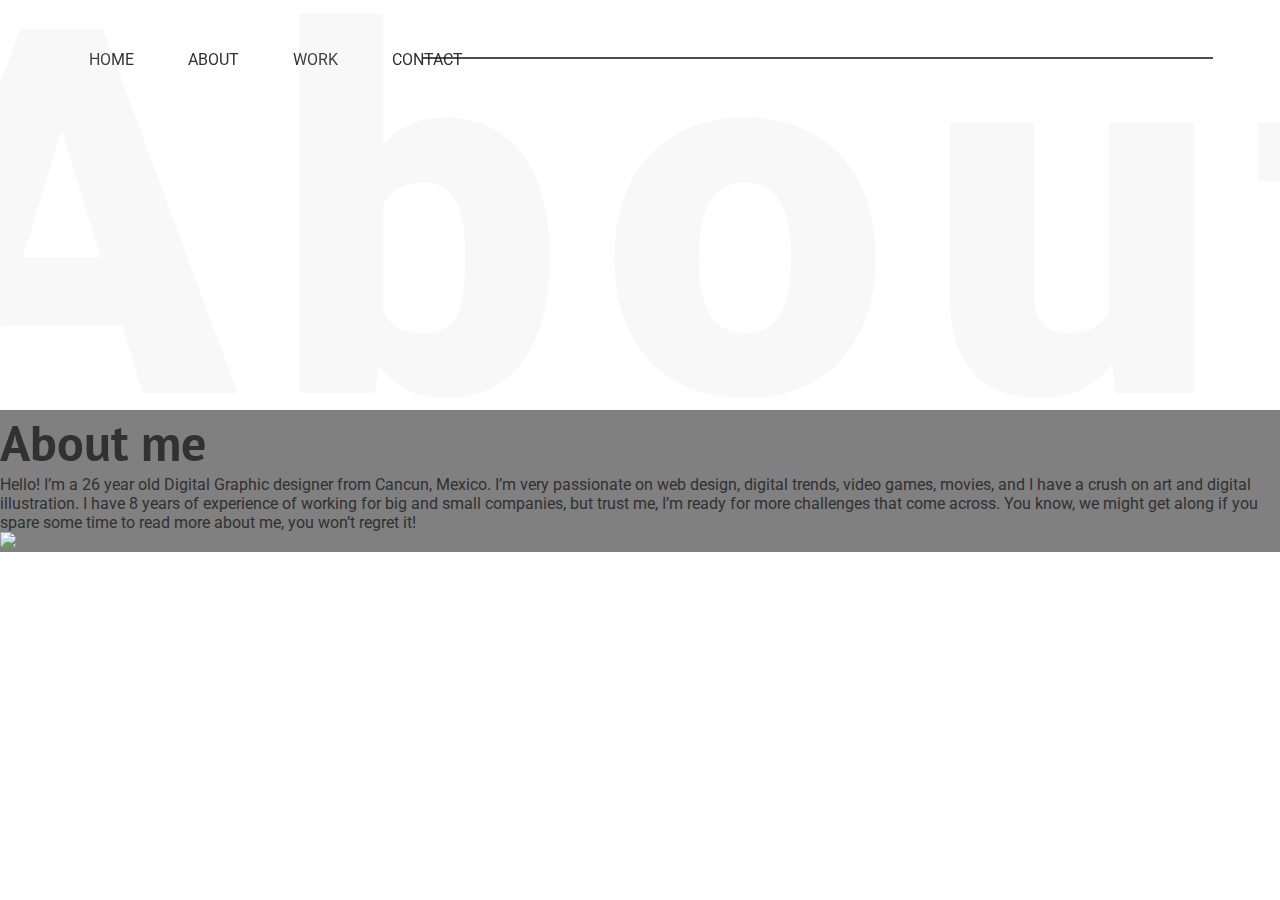
==== about-me.html @ 59eb557c "First things" ====
<!DOCTYPE html>
<html>
<head>
	<title>About me</title>
	<meta charset="UTF-8">
	<meta name="viewport" content="width=device-width, initial-scale=1.0">
	<link rel="stylesheet" type="text/css" href="CSS/_page-style.css">
	<link href="https://fonts.googleapis.com/css?family=Roboto:300,400" rel="stylesheet">
	<link href="https://fonts.googleapis.com/css?family=PT+Sans:400,700" rel="stylesheet"></head>
<body>
	<div id="mn-wr">
		<div id="mn-list">
		<a href="index.html">HOME</a>
		<a href="about-me.html">ABOUT</a>
		<a href="work.html">WORK</a>
		<a href="contact.html">CONTACT</a>
		<a href="javascript:void(0);" class="icon" onclick="myFunction()">
	    	<i class="fa fa-bars"></i>
	  	</a>
	  		<div id="line"></div>
	  	</div>

	</div>

	<div id="bg-wrap">
		<span class="bg-text">A</span>
		<span class="bg-text">b</span>
		<span class="bg-text">o</span>
		<span class="bg-text">u</span>
		<span class="bg-text">t</span>
	</div>

	<div id="cont-container">
		<div>
			<h1>About me</h1>
			<p>Hello! I’m a 26 year old Digital Graphic designer from 
		Cancun, Mexico. I’m very passionate on web design, 
		digital trends, video games, movies, and I have a crush 
		on art and digital illustration.
		I have 8 years of experience of working for big and 
		small companies, but trust me, I’m ready for more 
		challenges that come across. You know, we might get 
		along if you spare some time to read more about me, 
		you won’t regret it!</p>
		</div>
		<img src="#">
	</div>



</body>
</html>
---- CSS/_page-style.css ----
/*GENERAL STYLES*/
*{
	margin: 0;
	padding: 0;
	
}
html{
	scroll-behavior: smooth;
}
body{
	max-width: 100%;
	min-height: 100vh;
	overflow: hidden;
	font-family: 'Roboto', sans-serif;
	mix-blend-mode: difference;
	color:#313131;
}
::selection {
  background-color: #000;
  color:#FFF;
}

span{
	cursor:default;
}

a{
	color:#313131;
	text-decoration: none;
	cursor: pointer;

}

h1{
	font-family: 'PT Sans', sans-serif;
	font-size: 50px;
}

h2{
	font-family: 'PT Sans', sans-serif;
	font-size: 120px;
}

#bg-wrap{
	width: 100vw;
	height: .8em;

	display: inline-flex;

	font-size: 40vw;
	font-weight: 900;
	position: relative;
	top: 1.5vh;
	z-index: -1;

	align-items: center;
	justify-content: center;
	overflow: hidden;

}
.bg-text{
	color: #CECECE;
	opacity: 0.15;

	padding-left: 3%;
}
#cont-container{
	background-color: grey;
}

/*MENU*/
#mn-wr {
	width:100%;

	padding: 50px 0;

	position: fixed;
	z-index: 1;

	mix-blend-mode: difference;

}

#mn-list {
	margin-left: 5%;
	width: auto;
}
#mn-list a{
	padding: 0 25px;
}

#line{
	height: 2px;
	width: 65%;

	position: relative;
	right: -12%;
	top: -12px;

	margin: 0 auto;

	background-color: #4E4E4E;
	mix-blend-mode: difference;
}

/*HOME*/

#home-wrap{
	height: 280px;
	width: 50vw;

	position: relative;
	bottom: 25vh;
	margin: 0 auto;

	font-family: PT Sans;
	font-size: 50px;
	font-weight: 400;
	text-align: center;
}

#home-wrap p{
	font-size: 16px;
}

#pro-act{

	font-family: Roboto;
	font-size: 30px;
	text-align: center;

}	

.skills{
    display: inline-flex;
    flex-wrap: wrap;
    padding: 0 25px;
    margin: 25px 0;
    
    align-items: center;

    color: inherit;
    font-weight: 300;
    font-size: 30px !important;
	justify-content: center;
}
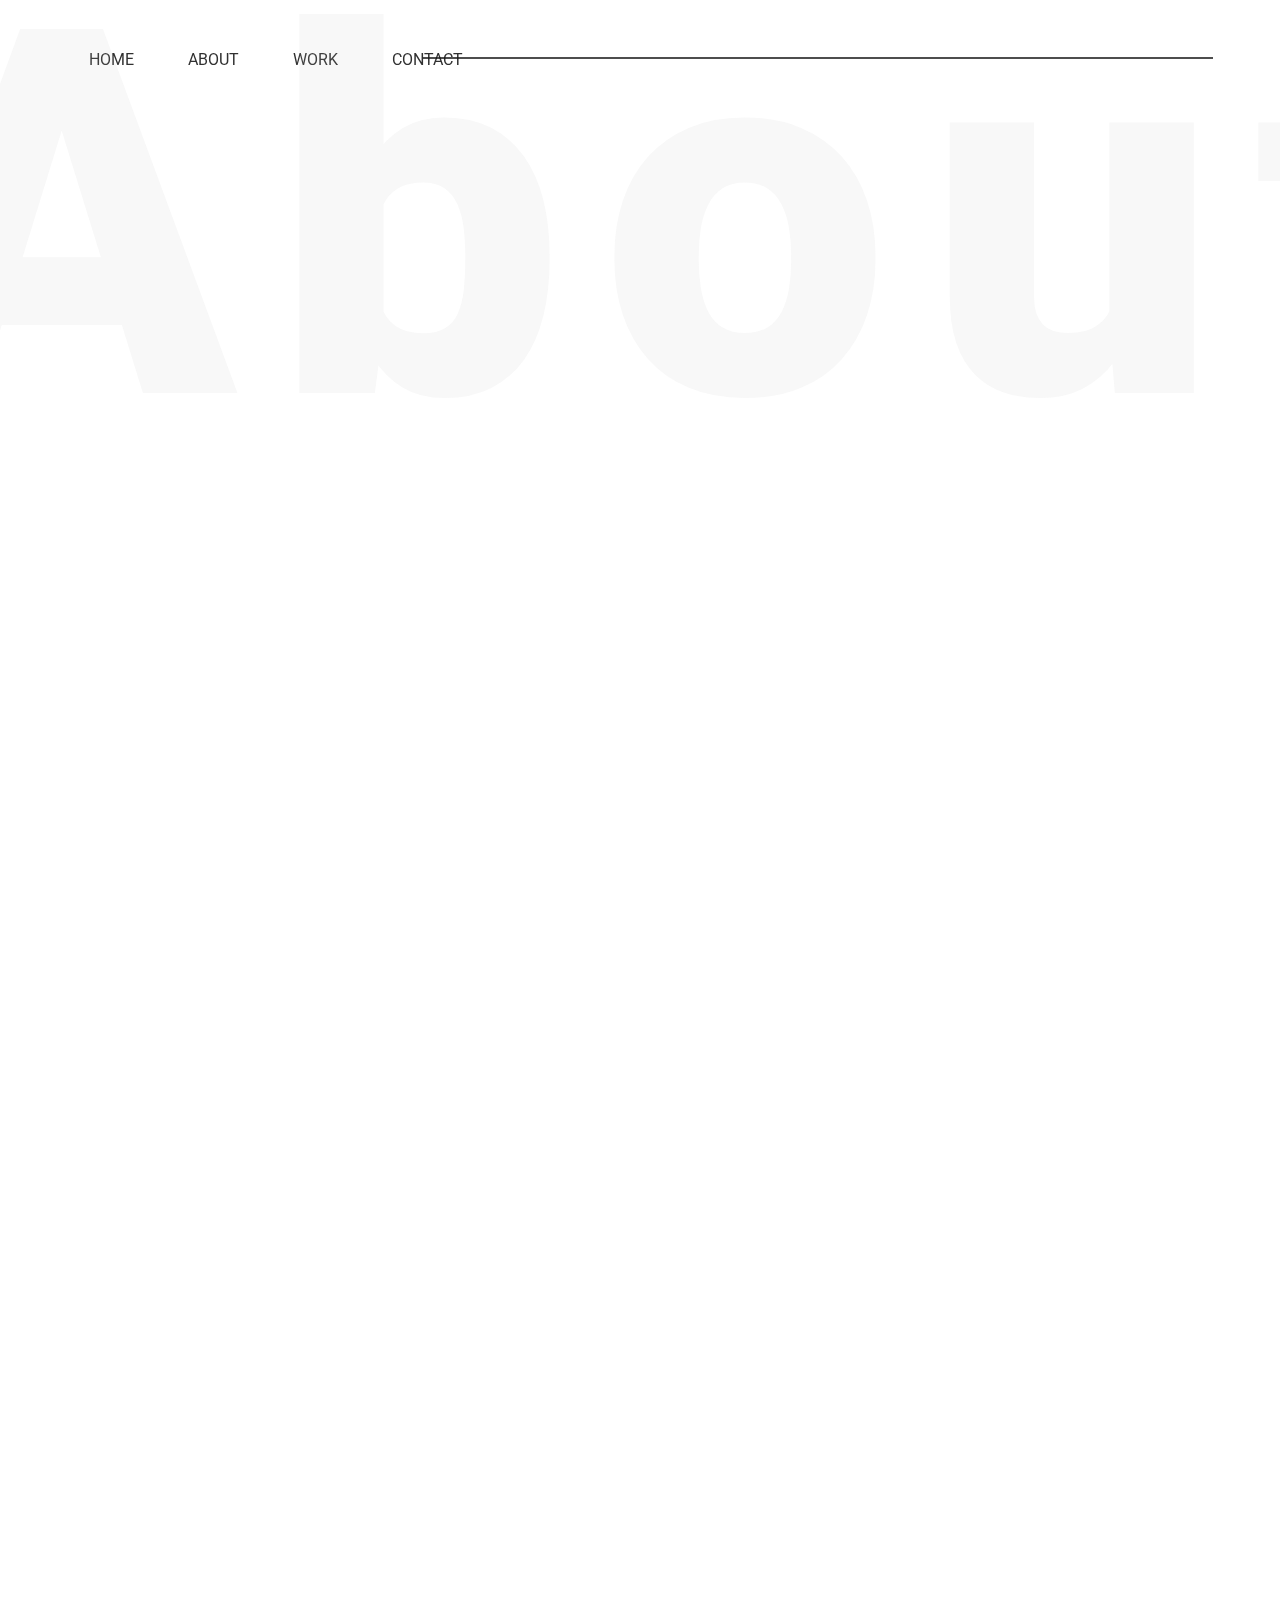
==== commit 8b814bc9: "Added work page cards" ====
--- a/about-me.html
+++ b/about-me.html
@@ -31,19 +31,30 @@
 	</div>
 
 	<div id="cont-container">
-		<div>
+		<div class="co-di pr-im-cont" style="background-color: black">
+		
+		</div>
+		<div class="co-di">
 			<h1>About me</h1>
 			<p>Hello! I’m a 26 year old Digital Graphic designer from 
 		Cancun, Mexico. I’m very passionate on web design, 
 		digital trends, video games, movies, and I have a crush 
 		on art and digital illustration.
+		<br>
+		<br>
 		I have 8 years of experience of working for big and 
 		small companies, but trust me, I’m ready for more 
 		challenges that come across. You know, we might get 
 		along if you spare some time to read more about me, 
 		you won’t regret it!</p>
+		<h3>Prevous companies</h3>
+		<a href="project.html">
+			<div>
+				<img src="#">
+			</div>
+		</a>
 		</div>
-		<img src="#">
+		
 	</div>
 
 
--- a/CSS/_page-style.css
+++ b/CSS/_page-style.css
@@ -8,12 +8,11 @@
 	scroll-behavior: smooth;
 }
 body{
-	max-width: 100%;
 	min-height: 100vh;
-	overflow: hidden;
 	font-family: 'Roboto', sans-serif;
 	mix-blend-mode: difference;
 	color:#313131;
+	overflow-x: hidden;
 }
 ::selection {
   background-color: #000;
@@ -36,10 +35,17 @@
 	font-size: 50px;
 }
 
+h1, h3{
+	margin-bottom: 70px;
+}
+
 h2{
 	font-family: 'PT Sans', sans-serif;
 	font-size: 120px;
 }
+p{
+	font-size: 24px;
+}
 
 #bg-wrap{
 	width: 100vw;
@@ -65,7 +71,36 @@
 	padding-left: 3%;
 }
 #cont-container{
-	background-color: grey;
+	margin: 0 5%;
+
+	position: absolute;
+	top: 15vh;
+
+	display: inline-flex;
+
+	text-align: right;
+
+}
+
+.pr-im-cont{
+	height: 100vh;
+	width: 646px;
+	position: relative;
+	top: -15vh;
+	overflow: hidden;
+	margin-right: 193px;
+	background-image: url("https://scontent.fmid1-1.fna.fbcdn.net/v/t1.0-9/602220_10151522706194729_2018308845_n.jpg?_nc_cat=111&_nc_ht=scontent.fmid1-1.fna&oh=2e2324277e0fb6f97cd0990d94faa212&oe=5D1626DA");
+	background-color: #cccccc; /* Used if the image is unavailable */
+	background-position: center; /* Center the image */
+	background-repeat: no-repeat; /* Do not repeat the image */
+	background-size: cover; /* Resize the background image to cover the entire container */
+}
+.co-di{
+	width: 50%
+}
+
+img{
+  background-color: #cccccc; /* Used if the image is unavailable */
 }
 
 /*MENU*/
@@ -115,12 +150,13 @@
 
 	font-family: PT Sans;
 	font-size: 50px;
-	font-weight: 400;
+	font-weight: 900;
 	text-align: center;
 }
 
 #home-wrap p{
 	font-size: 16px;
+	font-weight: 400;
 }
 
 #pro-act{
@@ -143,4 +179,55 @@
     font-weight: 300;
     font-size: 30px !important;
 	justify-content: center;
+}
+
+
+/*PROJECT CARDS*/
+.cards{
+	margin-bottom: 50px;
+    background-color: melon;
+    width: 100%;
+    height: 447px;
+    margin-left: 7.5%;
+    margin-right: 7.5%;
+}
+.card-l{
+	text-align: left;
+}
+.card-r{
+	text-align: right
+
+}
+.proj-card-im{
+	width: 447px;
+	height: 447px;
+	overflow: hidden;
+	position: absolute;
+	top:0;
+
+}
+
+.clipping{
+    width: 447px;
+    height: 447px;
+    overflow: hidden;
+    z-index: 2;
+}
+.clipping h2{
+	width: auto;
+	z-index: 2;
+}
+.clipping img{
+}
+
+.cards h2{
+	position: relative;
+    top: -389px;
+}
+.sm-txt{
+	margin-left: 125px;
+}
+.wht-ttl{
+	color: #fff;
+    top: -479px !important;
 }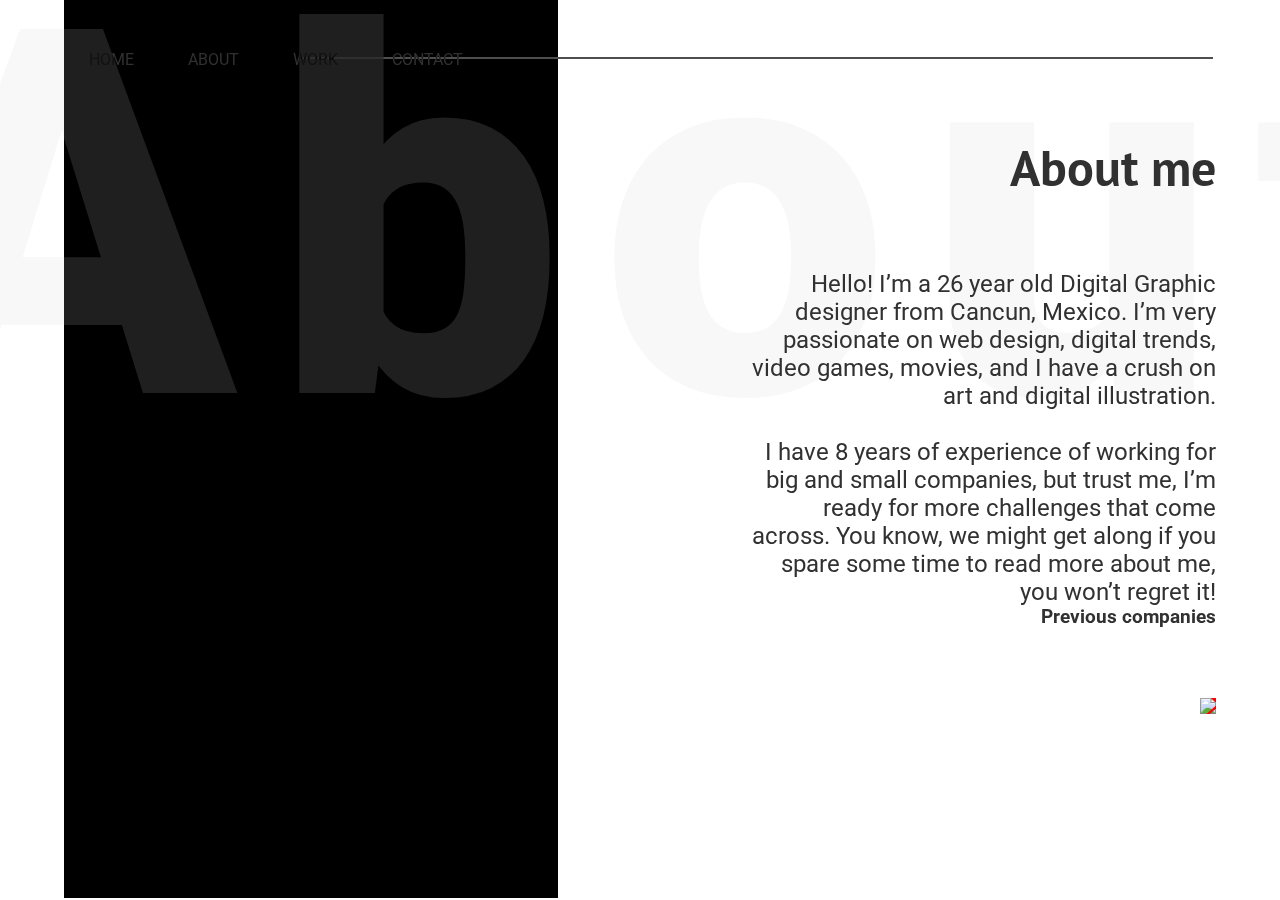
==== commit f0f54f3c: "Work pages done" ====
--- a/about-me.html
+++ b/about-me.html
@@ -4,7 +4,7 @@
 	<title>About me</title>
 	<meta charset="UTF-8">
 	<meta name="viewport" content="width=device-width, initial-scale=1.0">
-	<link rel="stylesheet" type="text/css" href="CSS/_page-style.css">
+	<link rel="stylesheet" type="text/css" href="_css/page-style.css">
 	<link href="https://fonts.googleapis.com/css?family=Roboto:300,400" rel="stylesheet">
 	<link href="https://fonts.googleapis.com/css?family=PT+Sans:400,700" rel="stylesheet"></head>
 <body>
@@ -47,7 +47,7 @@
 		challenges that come across. You know, we might get 
 		along if you spare some time to read more about me, 
 		you won’t regret it!</p>
-		<h3>Prevous companies</h3>
+		<h3>Previous companies</h3>
 		<a href="project.html">
 			<div>
 				<img src="#">
--- a/_css/page-style.css
+++ b/_css/page-style.css
@@ -0,0 +1,377 @@
+/*GENERAL STYLES*/
+*{
+	margin: 0;
+	padding: 0;
+
+	-webkit-font-smoothing: antialiased;
+	-moz-osx-font-smoothing: grayscale;
+}
+html{
+	scroll-behavior: smooth;
+}
+body{
+	min-height: 100vh;
+	font-family: 'Roboto', sans-serif;
+	mix-blend-mode: difference;
+	color:#313131;
+	overflow-x: hidden;
+}
+::-moz-selection {
+  background-color: #000;
+  color:#FFF;
+}
+::selection {
+  background-color: #000;
+  color:#FFF;
+}
+
+span{
+	cursor:default;
+}
+
+a{
+	color:#313131;
+	text-decoration: none;
+	cursor: pointer;
+	border-bottom: 0 solid #313131;
+}
+a:hover{
+	border-bottom: 2px solid #313131;
+}
+a:active{
+	border-bottom: 2px solid #313131;
+}
+
+h1{
+	font-family: 'PT Sans', sans-serif;
+	font-size: 50px;
+}
+
+h1, h3{
+	margin-bottom: 70px;
+	text-align: right;
+}
+
+h2{
+	font-family: 'PT Sans', sans-serif;
+	font-size: 120px;
+}
+p{
+	font-size: 24px;
+}
+
+img{
+  background-color: red; /* Used if the image is unavailable */
+}
+
+/* width */
+::-webkit-scrollbar {
+  width: 0px;
+}
+
+#bg-wrap{
+	width: 100vw;
+	height: .8em;
+
+	display: -webkit-inline-box;
+	display: -ms-inline-flexbox;
+	display: inline-flex;
+
+	font-size: 40vw;
+	font-weight: 900;
+
+	position: relative;
+	top: 1.5vh;
+	z-index: -1;
+
+	-webkit-box-align: center;
+	-ms-flex-align: center;
+
+	align-items: center;
+	-webkit-box-pack: center;
+	-ms-flex-pack: center;
+	justify-content: center;
+
+	overflow: hidden;
+
+}
+.bg-text{
+	padding-left: 3%;
+
+	color: #CECECE;
+	opacity: 0.15;
+}
+
+#cont-container{
+	width: 90vw;
+	height: auto;
+	
+	margin: 0 auto;
+
+	position: absolute;
+	top: 15vh;
+	left: 0;
+	right: 0;
+
+	display: -webkit-inline-box;
+	display: -ms-inline-flexbox;
+	display: inline-flex;
+
+	text-align: right;
+}
+
+.co-di{
+	width: 50%;
+}
+
+.pr-im-cont{
+	height: 100vh;
+	width: 68vh;
+
+	margin-top: -15.2vh;
+	margin-right: 193px;
+
+	position: relative;
+
+	overflow: hidden;
+	mix-blend-mode: difference;
+
+	background-image: url("https://scontent.fmid1-1.fna.fbcdn.net/v/t1.0-9/602220_10151522706194729_2018308845_n.jpg?_nc_cat=111&_nc_ht=scontent.fmid1-1.fna&oh=2e2324277e0fb6f97cd0990d94faa212&oe=5D1626DA");
+	background-color: #cccccc; /* Used if the image is unavailable */
+	background-position: center; /* Center the image */
+	background-repeat: no-repeat; /* Do not repeat the image */
+	background-size: cover; /* Resize the background image to cover the entire container */
+}
+
+
+
+
+/*MENU*/
+#mn-wr {
+	width:100%;
+
+	padding: 50px 0;
+
+	position: fixed;
+	z-index: 10;
+
+	mix-blend-mode: difference;
+
+}
+
+#mn-list {
+	margin-left: 5%;
+	width: auto;
+}
+#mn-list a{
+	padding: 0 25px;
+}
+
+#line{
+	height: 2px;
+	width: 75%;
+
+	position: relative;
+	right: -7%;
+	top: -12px;
+
+	margin: 0 auto;
+
+	background-color: #4E4E4E;
+	mix-blend-mode: difference;
+}
+
+/*HOME*/
+
+#home-wrap{
+	height: 280px;
+	width: 50vw;
+
+	position: relative;
+	bottom: 25vh;
+	margin: 0 auto;
+
+	font-family: PT Sans;
+	font-size: 50px;
+	font-weight: 900;
+	text-align: center;
+}
+
+#home-wrap p{
+	font-size: 16px;
+	font-weight: 400;
+}
+
+#pro-act{
+
+	font-family: Roboto;
+	font-size: 30px;
+	text-align: center;
+
+}	
+
+.skills{
+    display: -webkit-inline-box;
+    display: -ms-inline-flexbox;
+    display: inline-flex;
+    -ms-flex-wrap: wrap;
+        flex-wrap: wrap;
+    padding: 0 25px;
+    margin: 25px 0;
+    
+    -webkit-box-align: center;
+    
+        -ms-flex-align: center;
+    
+            align-items: center;
+
+    color: inherit;
+    font-weight: 300;
+    font-size: 30px !important;
+	-webkit-box-pack: center;
+	    -ms-flex-pack: center;
+	        justify-content: center;
+}
+
+
+/*PROJECT CARDS*/
+/*w stands for work*/
+
+.w-card{
+	width: 62.97vw;
+	height: 447px;
+	display: block;
+}
+
+.clip{
+	width: 447px;
+	height: 447px;
+
+	overflow: hidden;
+-webkit-box-shadow: -9px 10px 35px 0px rgba(0,0,0,0.3);
+-moz-box-shadow: -9px 10px 35px 0px rgba(0,0,0,0.3);
+box-shadow: -9px 10px 35px 0px rgba(0,0,0,0.3);
+}
+.txt-l{
+	text-align: left;
+	position: absolute;
+	padding-right: 150%;
+}
+
+.bth-l{
+	top: 35px;
+	left:55px;
+}
+
+
+.l-h2-in-ttl{
+	z-index: 2;
+	color: white;
+}
+.left{
+	background-color: #c9c0c0;
+	position: absolute;
+}
+.txt-r{
+	text-align: right;
+	position: absolute;
+	padding-left: 50%;
+}
+.bth-r{
+	bottom: 35px;
+	right: 55px;
+}
+.r-h2-in-ttl{
+	z-index: 2;
+	color: white;
+}
+.right{
+	background-color: #c9c0c0;
+	position: absolute;
+	right: 0;
+}
+.w-cont{
+	margin-top: 6%;
+	width: 68vw;
+	margin-left: auto;
+	margin-right: auto; 
+	width: inherit;
+
+}
+.c-l{
+	position: absolute;
+	left:15%;
+	z-index: -1;
+}
+.c-r{
+	position: absolute;
+	top: 50vh;
+	z-index: 1;
+	right: 15%;
+}
+
+.c-last{
+	top: 40vh; margin-bottom: 25vh;
+}
+
+
+/*.cards{
+	margin-bottom: 50px;
+    background-color: grey;
+    width: 1216px;
+    height: 447px;
+    margin-left: 15%;
+    margin-right: 15%;
+}
+.card-l{
+	text-align: left;
+}
+.card-r{
+	align-content: right;
+	text-align: right;
+	position: absolute;
+	top:80%;
+	right: 0;
+
+}
+.proj-card-im{
+	width: 447px;
+	height: 447px;
+	position: absolute;
+	top:0;
+
+}
+
+.clipping{
+    width: 447px;
+    height: 447px;
+    overflow: hidden;
+    z-index: 2;
+    text-overflow: hidden;
+}
+.clipping{
+    width: 447px;
+    height: 447px;
+    overflow: hidden;
+    z-index: 2;
+    text-overflow: hidden;
+}
+.clipping h2{
+	width: auto;
+	z-index: 2;
+}
+
+.cards h2{
+	position: relative;
+    top: -85%;
+}
+.sm-txt-l{
+	margin-left: 125px;
+}
+.sm-txt-r{
+	margin-right: 125px;
+}
+
+.wht-ttl{
+	color: #fff;
+}*/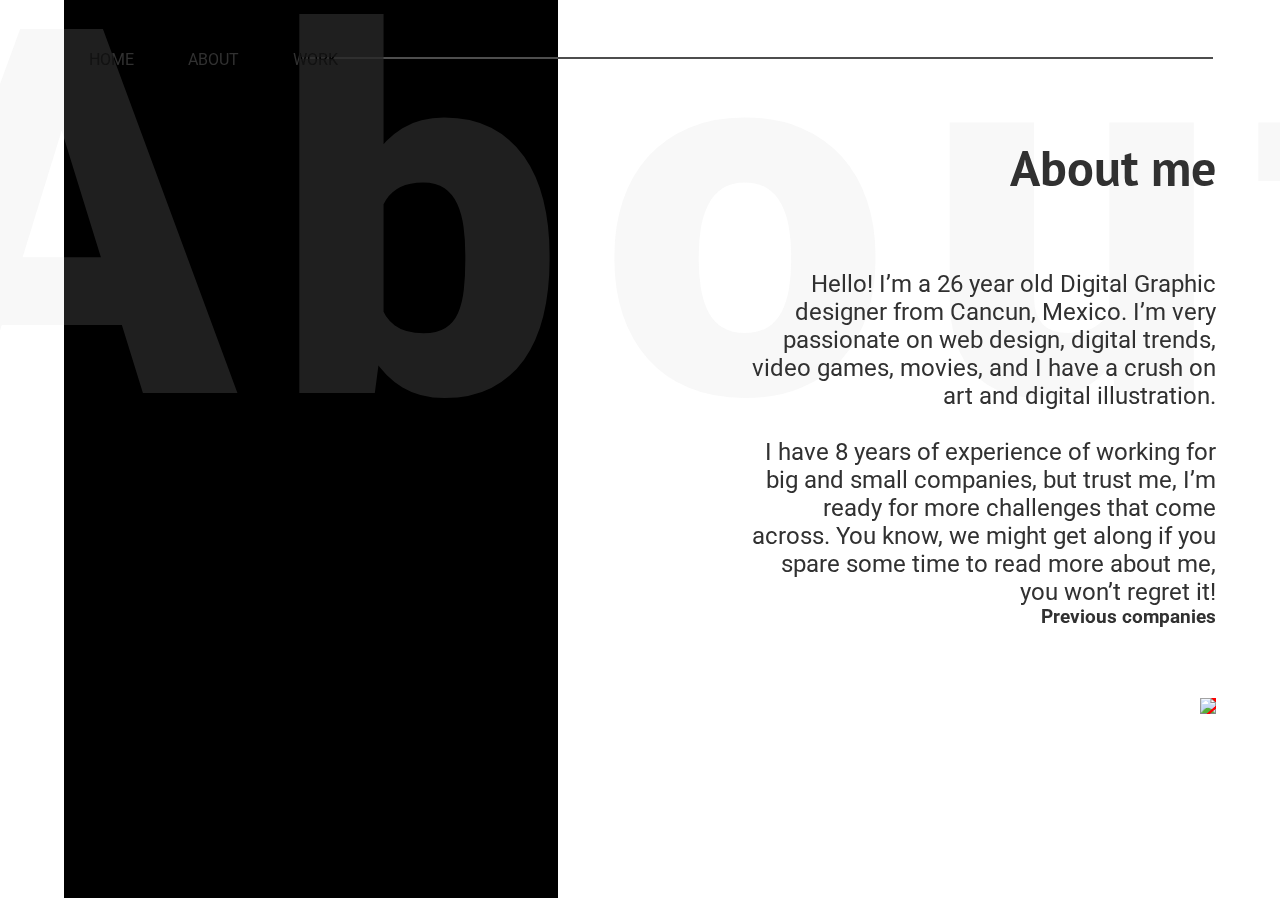
==== commit 192cbd6f: "Started the project pages" ====
--- a/about-me.html
+++ b/about-me.html
@@ -13,13 +13,12 @@
 		<a href="index.html">HOME</a>
 		<a href="about-me.html">ABOUT</a>
 		<a href="work.html">WORK</a>
-		<a href="contact.html">CONTACT</a>
-		<a href="javascript:void(0);" class="icon" onclick="myFunction()">
+		<!--<a href="javascript:void(0);" class="icon" onclick="myFunction()">
 	    	<i class="fa fa-bars"></i>
-	  	</a>
+	  	</a>-->
 	  		<div id="line"></div>
 	  	</div>
-
+	  	<div style="height: 56px;position: absolute;top: 750%;right: 5.2%;"><a href="">facebook</a><a href="">linkedin</a><a href="">send nudes</a></div>
 	</div>
 
 	<div id="bg-wrap">
--- a/_css/page-style.css
+++ b/_css/page-style.css
@@ -248,14 +248,14 @@
 	height: 447px;
 
 	overflow: hidden;
--webkit-box-shadow: -9px 10px 35px 0px rgba(0,0,0,0.3);
--moz-box-shadow: -9px 10px 35px 0px rgba(0,0,0,0.3);
-box-shadow: -9px 10px 35px 0px rgba(0,0,0,0.3);
+	-webkit-box-shadow: -9px 10px 35px 0px rgba(0,0,0,0.3);
+	-moz-box-shadow: -9px 10px 35px 0px rgba(0,0,0,0.3);
+	box-shadow: -9px 10px 35px 0px rgba(0,0,0,0.3);
 }
 .txt-l{
 	text-align: left;
 	position: absolute;
-	padding-right: 150%;
+	padding-right: 50%;
 }
 
 .bth-l{
@@ -269,7 +269,7 @@
 	color: white;
 }
 .left{
-	background-color: #c9c0c0;
+
 	position: absolute;
 }
 .txt-r{
@@ -315,63 +315,59 @@
 }
 
 
-/*.cards{
-	margin-bottom: 50px;
-    background-color: grey;
-    width: 1216px;
-    height: 447px;
-    margin-left: 15%;
-    margin-right: 15%;
-}
-.card-l{
-	text-align: left;
-}
-.card-r{
-	align-content: right;
-	text-align: right;
-	position: absolute;
-	top:80%;
-	right: 0;
-
-}
-.proj-card-im{
-	width: 447px;
-	height: 447px;
-	position: absolute;
-	top:0;
-
-}
-
-.clipping{
-    width: 447px;
-    height: 447px;
-    overflow: hidden;
-    z-index: 2;
-    text-overflow: hidden;
-}
-.clipping{
-    width: 447px;
-    height: 447px;
-    overflow: hidden;
-    z-index: 2;
-    text-overflow: hidden;
-}
-.clipping h2{
-	width: auto;
+/*boton back*/
+.bk-btn{
+	width:35px;
+	height:35px;
+	-webkit-border-radius: 45px;
+	border-radius: 45px;
+	position: fixed;
+	overflow: hidden;
+	border:2px;
+	border-style: solid;
+	left: 16px;
+	top: 16px;
+	mix-blend-mode: difference;
+}
+.bk-arrow {
+	border: 1.5px;
+	border-style: solid;
+	border-top: hidden;
+	border-right: hidden;
+	width:30%;
+	height:30%;
+	position: absolute;
+	top: 35%;
+	left: 40%;
+	transform: rotate(45deg);
+}
+
+/*PROJECTS STYLES*/
+.proj-head-container{
+	height: 100vh;
+	width: 100vw;
+}
+.proj-hero-img{
+	height: 100vh;
+	width: 50vw;
+	position: absolute;
+	overflow: hidden;
 	z-index: 2;
 }
-
-.cards h2{
-	position: relative;
-    top: -85%;
-}
-.sm-txt-l{
-	margin-left: 125px;
-}
-.sm-txt-r{
-	margin-right: 125px;
-}
-
-.wht-ttl{
+.both-txt-project{
+	font-size: 200px;
+	left: 25vw;
+	bottom:33.33vh;
+	position: absolute;
+}
+.title-txt-wt{
 	color: #fff;
-}*/+	z-index: 3;
+}
+.title-txt-drk{
+	z-index: 1;
+}
+section{
+	height: 100vh;
+	width: 100vw;
+}